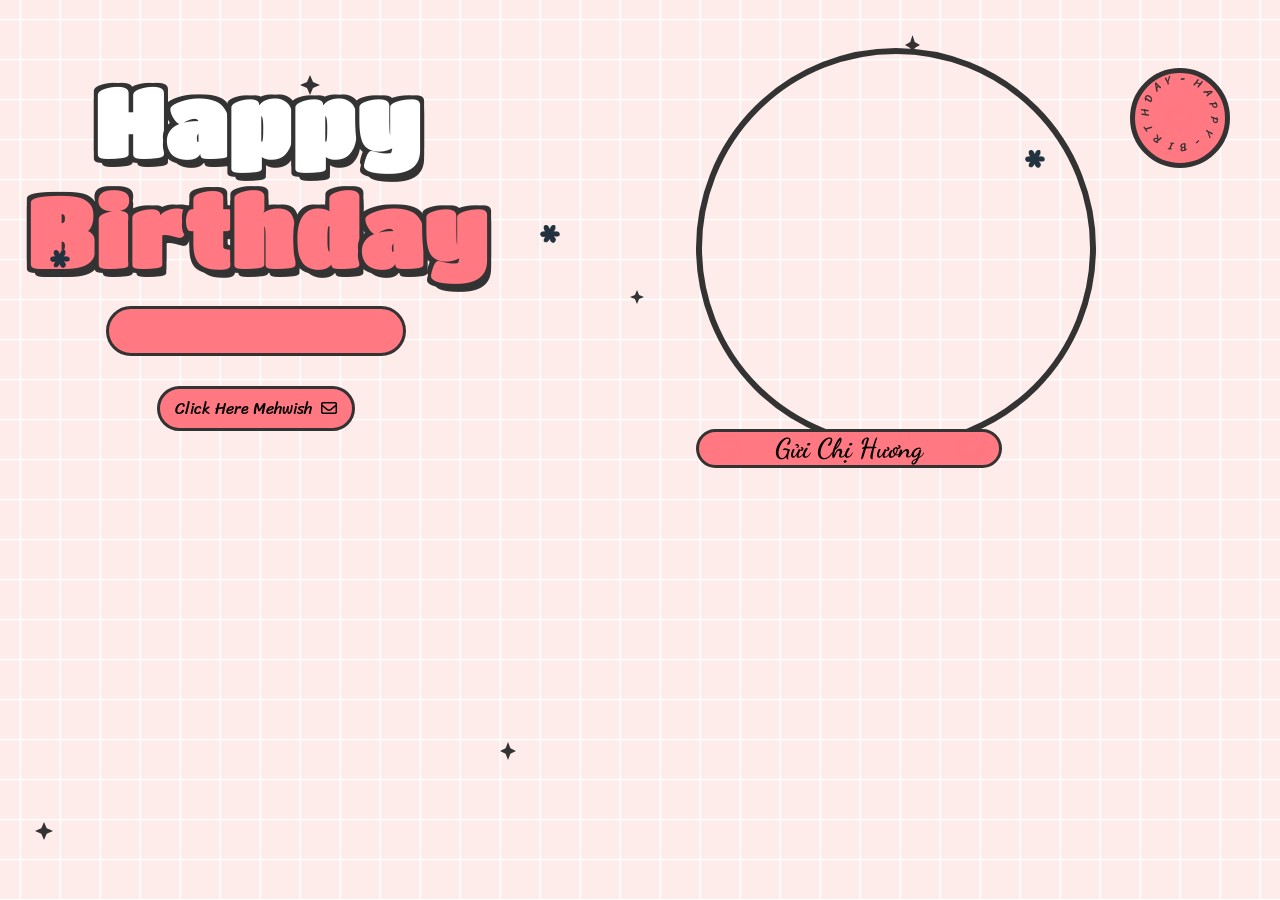
==== frame code/index.html @ dc54c017 "adding code from online" ====
<!DOCTYPE html>
<html lang="en">

<head>
    <meta charset="UTF-8">
    <meta name="viewport" content="width=device-width, initial-scale=1.0">
    <meta name="title" content="Happy Birthday Website 2.0 | Aoudumber Bade">
    <meta name="github" content="https://github.com/Aoudumber-Bade">
    <title>Mehwish Birthday</title>
    <link rel="stylesheet" href="style.css">
    <link rel="stylesheet" href="https://cdnjs.cloudflare.com/ajax/libs/font-awesome/6.5.1/css/all.min.css"
        integrity="sha512-DTOQO9RWCH3ppGqcWaEA1BIZOC6xxalwEsw9c2QQeAIftl+Vegovlnee1c9QX4TctnWMn13TZye+giMm8e2LwA=="
        crossorigin="anonymous" referrerpolicy="no-referrer" />
    <link
        href="https://fonts.googleapis.com/css2?family=Dancing+Script:wght@500;700&family=Poppins:wght@400;600&display=swap"
        rel="stylesheet">
    <script src="https://code.jquery.com/jquery-3.7.1.min.js"
        integrity="sha256-/JqT3SQfawRcv/BIHPThkBvs0OEvtFFmqPF/lYI/Cxo=" crossorigin="anonymous"></script>
</head>

<body>
    <div id="wrapper">
        <div class="flag__birthday">
            <img src="./images/1.png" alt="" width="350" class="flag__left">
            <img src="./images/1.png" alt="" width="350" class="flag__right">
        </div>
        <div class="content">
            <div class="left">
                <div class="title">
                    <h1 class="happy">
                        <span style="--t: 4s;">H</span>
                        <span style="--t: 4.2s;">a</span>
                        <span style="--t: 4.4s;">p</span>
                        <span style="--t: 4.6s;">p</span>
                        <span style="--t: 4.8s;">y</span>
                    </h1>
                    <h1 class="birthday">
                        <span style="--t: 5s;">B</span>
                        <span style="--t: 5.2s;">i</span>
                        <span style="--t: 5.4s;">r</span>
                        <span style="--t: 5.6s;">t</span>
                        <span style="--t: 5.8s;">h</span>
                        <span style="--t: 6s;">d</span>
                        <span style="--t: 6.2s;">a</span>
                        <span style="--t: 6.4s;">y</span>
                    </h1>
                    <div class="hat">
                        <img src="./images/hat.png" alt="" width="130">
                    </div>
                </div>
                <div class="date__of__birth">
                    <span></span>
                </div>
                <div class="btn">
                    <button id="btn__letter">
                        <div class="mail">
                            Click Here Mehwish
                            <i class="fa-regular fa-envelope"></i>
                        </div>
                    </button>

                </div>
            </div>
            <div class="right">
                <div class="box__account">
                    <div class="image">
                        <img src="./images/unnamed.png" alt="">
                    </div>
                    <div class="name">
                        <i class="fa-solid fa-heart"></i>
                        <span>Gửi Chị Hương</span>
                        <i class="fa-solid fa-heart"></i>
                    </div>
                    <div class="balloon_one">
                        <img width="100px" src="./images/balloon1.png" alt="">
                    </div>
                    <div class="balloon_two">
                        <img width="100px" src="./images/balloon2.png" alt="">
                    </div>
                </div>
                <div class="cricle">
                    <div class="text__cricle">
                        <span style="--i: 1;">h</span>
                        <span style="--i: 2;">a</span>
                        <span style="--i: 3;">p</span>
                        <span style="--i: 4;">p</span>
                        <span style="--i: 5;">y</span>
                        <span style="--i: 6;">-</span>
                        <span style="--i: 7;">b</span>
                        <span style="--i: 8;">i</span>
                        <span style="--i: 9;">r</span>
                        <span style="--i: 10;">t</span>
                        <span style="--i: 11;">h</span>
                        <span style="--i: 12;">d</span>
                        <span style="--i: 13;">a</span>
                        <span style="--i: 14;">y</span>
                        <span style="--i: 15;">-</span>
                    </div>
                    <i class="fa-solid fa-heart"></i>
                </div>
            </div>
        </div>
        <div class="decorate_star star1" style="--t: 15s;"></div>
        <div class="decorate_star star2" style="--t: 15.2s;"></div>
        <div class="decorate_star star3" style="--t: 15.4s;"></div>
        <div class="decorate_star star4" style="--t: 15.6s;"></div>
        <div class="decorate_star star5" style="--t: 15.8s;"></div>
        <div class="decorate_flower--one" style="--t: 15s;">
            <img width="20" src="./images/decorate_flower.png" alt="">
        </div>
        <div class="decorate_flower--two" style="--t: 15.3s;">
            <img width="20" src="./images/decorate_flower.png" alt="">
        </div>
        <div class="decorate_flower--three" style="--t: 15.6s;">
            <img width="20" src="./images/decorate_flower.png" alt="">
        </div>
        <div class="decorate_bottom">
            <img src="./images/decorate.png" alt="" width="100">
        </div>
        <div class="smiley__icon">
            <img src="./images/smiley_icon.png" alt="" width="100">
        </div>


        <div class="boxMail">
            <i class="fa-solid fa-xmark"></i>
            <div class="boxMail-container">
                <div class="card1">
                    <div class="userImg">
                        <img src="images/unnamed.png" alt="">
                    </div>
                    <h4 class="username">To: Mehwish 💖<span class="underline"></span></h4>

                    <h3>Happy Birthday</h3>
                    <div class="imageCute">
                        <img src="cute1.png" alt="">
                    </div>
                </div>
                <div class="card2">
                    <div class="card2-content">
                        <h3>To You!</h3>
                        <h2>Happy birthday 🥳🎂🥳 chanda the day you come into my life I was not really much attached to
                            you but day by day you became close to my heart . And now you are truly my younger sister. I
                            wish I could remove some of the pain from your life which you are bearing alone. But you're
                            always welcome 🤗 you can talk anytime you want to talk specially those which you can't say
                            to others. And this year your all dreams come true . I wish that your
                            brother could wish you but if couldn't wish on him behalf I am wishing you happy birthday
                            🎈🎂🎈 sana . Don't be Sad ok be happy 😌
                        </h2>

                        <div class="imageCute2">
                            <img src="cute2.png" alt="">
                        </div>
                    </div>
                </div>
            </div>
        </div>
    </div>

</body>
<script>
    let datetxt = "27 May";
    let datatxtletter = "My love. You are a very special girl. I always silently thank you for coming into my life. Today, I wish you all the best, lots of health, and lots of joy. I always hope we will celebrate many more birthdays like this together. Happy birthday to you.💕";
    let titleLetter = "To you";
    let charArrDate = datetxt.split('');
    let charArrDateLetter = datatxtletter.split('');
    let charArrTitle = titleLetter.split('');
    let currentIndex = 0;
    let currentIndexLetter = 0;
    let currentIndexTitle = 0;
    let date__of__birth = document.querySelector(".date__of__birth span");
    let text__letter = document.querySelector(".text__letter p");
    setTimeout(function () {
        timeDatetxt = setInterval(function () {
            if (currentIndex < charArrDate.length) {
                date__of__birth.textContent += charArrDate[currentIndex];
                currentIndex++;
            }
            else {
                let i = document.createElement("i");
                i.className = "fa-solid fa-star"
                document.querySelector(".date__of__birth").prepend(i)
                document.querySelector(".date__of__birth").appendChild(i.cloneNode(true))
                clearInterval(timeDatetxt)
            }
        }, 100)
    }, 12000)

    var intervalContent;
    var intervalTitle;
    $("#btn__letter").on("click", function () {
        $(".box__letter").slideDown()
        setTimeout(function () {
            $(".letter__border").slideDown();
        }, 1000)
        setTimeout(function () {
            intervalTitle = setInterval(function () {
                if (currentIndexTitle < charArrTitle.length) {
                    document.querySelector(".title__letter").textContent += charArrTitle[currentIndexTitle];
                    let i = document.createElement("i");
                    i.className = "fa-solid fa-heart"
                    document.querySelector(".title__letter").appendChild(i)
                    currentIndexTitle++;
                }
                else {
                    clearInterval(intervalTitle)
                }
            }, 100)
        }, 2000)
        setTimeout(function () {
            document.querySelector("#heart__letter").classList.add("animationOp");
            document.querySelector(".love__img").classList.add("animationOp");
            document.querySelector("#mewmew").classList.add("animationOp");
        }, 2800)
        setTimeout(function () {
            document.querySelectorAll(".heart").forEach((item) => {
                item.classList.add("animation")
            })
        }, 3500)
        setTimeout(function () {
            intervalContent = setInterval(function () {
                if (currentIndexLetter < charArrDateLetter.length) {
                    text__letter.textContent += charArrDateLetter[currentIndexLetter];
                    currentIndexLetter++;
                }
                else {
                    clearInterval(intervalContent)
                }
            }, 50)
        }, 6000)
    })
    $(".close").on("click", function () {
        clearInterval(intervalContent)
        document.querySelector(".title__letter").textContent = "";
        text__letter.textContent = "";
        currentIndexLetter = 0
        currentIndexTitle = 0
        document.querySelector("#heart__letter").classList.remove("animationOp");
        document.querySelector(".love__img").classList.remove("animationOp");
        document.querySelector("#mewmew").classList.remove("animationOp");
        document.querySelectorAll(".heart").forEach((item) => {
            item.classList.remove("animation")
        })
        $(".box__letter").slideUp();
        $(".letter__border").slideUp();
    })



    let mailBox = document.querySelector('.mail')
    let boxmail = document.querySelector('.boxMail')
    var close = document.querySelector('.fa-xmark')
    mailBox.onclick = function () {
        mailBox.classList.toggle('active')
        boxmail.classList.add('active')
    }

    close.addEventListener('click', function () {
        boxmail.classList.remove('active')
    })
</script>

</html>
---- frame code/style.css ----
@import url('https://fonts.googleapis.com/css2?family=Coiny&family=Titan+One&display=swap');
@import url('https://fonts.googleapis.com/css2?family=Nerko+One&family=Sriracha&display=swap');
@import url('https://fonts.googleapis.com/css2?family=Dancing+Script:wght@700&display=swap');
*{
    padding: 0;
    margin: 0;
    box-sizing: border-box;
}
:root{
    --color-pink: #feecea;
    --color-white: #fff;
    --color-black: #333;
    --color-text-pink: #FF7882;
    --color-heart: #FF7882;
    --color-bg-letter: #fff8e4;
    --color-border: #DACCBF;
}
html{
    height: 100%;
}
body {
    position: relative;
    font-size: 16px;
    margin: 0;
    padding: 0;
    height: 100%;
    background-image:linear-gradient(var(--color-pink), var(--color-pink));
}
#wrapper{
    position: relative;
    background-color: transparent;
    background-image: linear-gradient(0deg, transparent 24%, rgba(255, 255, 255, 1) 25%, rgba(255, 255, 255, 1) 26%, transparent 27%, transparent 74%, rgba(255, 255, 255, 1) 75%, rgba(255, 255, 255, 1) 76%, transparent 77%, transparent), linear-gradient(90deg, transparent 24%, rgba(255, 255, 255, 1) 25%, rgba(255, 255, 255,1) 26%, transparent 27%, transparent 74%, rgba(255, 255, 255, 1) 75%, rgba(255, 255, 255, 1) 76%, transparent 77%, transparent);
    height:100%;
    background-size:80px 80px;
    overflow: hidden;
    z-index: 1;
}
.flag__birthday{
    display: flex;
    justify-content: space-between;
    transform: translateY(-200px);
    animation: translateYFlag 1.5s 2s forwards;
}
@keyframes translateYFlag{
    to{
        transform: translateY(-10px);
    }
}
.flag__birthday .flag__left{
    transform: rotate(-10deg) translate(-20px,30px);
}
.flag__birthday .flag__right{
    transform: rotate(10deg) translate(20px,30px) scaleX(-1);
}
.content{
    width: 100%;
    position: relative;
    display: flex;
    padding-top: 3rem;
}
.content .left, .content .right{
    position: relative;
    display: flex;
    flex-direction: column;
    justify-content: center;
    align-items: center;
}
.content .left{
    width: 40%;
}
.content .right{
    width: 60%;
}
.left .btn{
    transform: scale(0);
    animation: scaleCricle 2s 16s forwards ease-in-out;
}
#btn__letter{
    position: relative;
    margin-top: 30px;
    background-color: var(--color-text-pink);
    outline: none;
    padding: 5px 15px;
    font-size: 1rem;
    border-radius: 50px;
    border: 3px solid var(--color-black);
    font-family: "Sriracha", cursive;
    display: flex;
    align-items: center;
    justify-content: center;
    cursor: pointer;
    z-index: 2;
    transform: scale(1);
    transition: all .5s ease-in-out;
}
#btn__letter:active{
    transform: scale(0.7);
}
#btn__letter i{
    margin-left: 5px;
}
#btn__letter:hover{
    border-color: var(--color-heart);
    background-color: var(--color-heart);
    color: #fff;
    box-shadow: rgba(0, 0, 0, 0.24) 0px 3px 8px;
}

#btn__letter:hover i{
    animation: rotateHeart 1s infinite linear;
}
@keyframes rotateHeart{
    0%,50%, 100%{
        transform: rotate(0deg);
    }
    25%{
        transform: rotate(12deg);
    }
    75%{
        transform: rotate(-12deg);
    }
}
.title{
    position: relative;
    width: 100%;
    display: flex;
    justify-content: center;
    font-family: "Titan One", sans-serif;
    font-size: 3rem;
    flex-direction: column;
    perspective: 1000px;
}
.title .happy, .title .birthday{
    position: relative;
    text-shadow: 4px 4px var(--color-black), 
                -4px 4px var(--color-black), 
                4px -4px var(--color-black), 
                -4px -4px var(--color-black), 
                4px 8px 0 var(--color-black);
    font-weight: bold;
    display: flex;
    justify-content: center;
}
.title .happy{
    color: var(--color-white);
}
.title .happy span, .title .birthday span{
    transform: translateY(50px);
    opacity: 0;
    visibility: hidden;
    animation: txtTranslateY .5s var(--t) forwards;
}
@keyframes txtTranslateY{
    100%{
        transform: translateY(0);
        opacity: 1;
        visibility: visible;
    }
}
.title .birthday{
    color: var(--color-text-pink);
}

.title .hat{
    position: absolute;
    right: 45px;
    top: -350px;
    transform: rotate(-40deg);
    z-index: -1;
    animation: topHat 4s 7s forwards ease;
}
@keyframes topHat{
    20%, 30%{
        top: -30px;
        transform-origin: left;
        transform: rotate(-40deg);
    }
    35%, 100%{
        top: -30px;
        transform: rotate(0deg);
    }
}
.date__of__birth, .name{
    display: flex;
    justify-content:space-around;
    align-items: center;
    background-color: var(--color-text-pink);
    border-radius: 50px;
    margin-top: 20px;
    font-family: "Sriracha", cursive;
    
}
.date__of__birth{
    border: 3px solid var(--color-black);
    position: relative;
    transform: translateY(-100px);
    z-index: -1;
    opacity: 0;
    visibility: hidden;
    width: 0px;
    animation: dateOfBirth 5s 9s forwards;
}
@keyframes dateOfBirth{
    20%,40%{
        width: 0px;
        height: 0;
        transform: translateY(0px);
        opacity: 1;
        visibility: visible;
    }
    45%{
        transform: translateY(0px);
        opacity: 1;
        visibility: visible;
        width: 300px;
        height: 0px;
    }
    50%,100%{
        transform: translateY(0px);
        opacity: 1;
        visibility: visible;
        width: 300px;
        height: 50px;
    }
}
.name{
    position: absolute;
    padding: 0px 20px;
    bottom: -20px;
    border: 3px solid var(--color-black);
    font-family: 'Dancing Script', cursive;
}
.date__of__birth span, .name span{
    font-weight: bold;
    margin: 0px 40px;
}
.date__of__birth span{
    font-size: 1.2rem;
}
.name span{
    font-size: 1.7rem;
}
.right .box__account{
    position: relative;
    transform: translateY(700px);
    animation: topBoxImage 8s 7s forwards ease-in;
}
@keyframes topBoxImage{
    to{
        transform: translateY(0);
    }
}
.content .right .image{
    position: relative;
    width: 400px;
    height: 400px;
    border-radius: 50%;
    overflow: hidden;
    display: flex;
    align-items: center;
    border: 6px solid var(--color-black);
}
.content .right .image img{
    width: 100%;
    object-fit: cover;

}
.cricle{
    position: absolute;
    top: 20px;
    right: 50px;
    display: flex;
    justify-content: center;
    align-items: center;
    transform: scale(0);
    animation: scaleCricle 3s 15s forwards ease-in-out;
}
@keyframes scaleCricle {
    0%{
        transform: scale(0);
    }
    10%{
        transform: scale(1.3);
    }
    20%{
        transform: scale(0.7);
    }
    30%,100%{
        transform: scale(1);
    }

}
.text__cricle{
    width: 100px;
    height: 100px;
    background-color: var(--color-text-pink);
    border-radius: 50%;
    border: 5px solid var(--color-black);
    display: flex;
    justify-content: center;
    align-items: center;
    animation: rotateCricle 5s linear infinite;
}
@keyframes rotateCricle{
    to{
        transform: rotate(360deg);
    }
}
.text__cricle span{
    top: 0%;
    left: 50%;
    position: absolute;
    color: var(--color-black);
    transform: rotate(calc(var(--i) * 24deg));
    transform-origin: 0 45px;
    font-family: "Sriracha", cursive;
    text-transform: uppercase;
    font-size: 0.7rem;
}
.fa-heart{
    color: var(--color-heart);
    filter: drop-shadow(0 0 3px var(--color-heart));
    animation: scaleHeart 1s infinite linear;
}
.cricle .fa-heart{
    position: absolute;
    transform: scale(0.85);
}
@keyframes scaleHeart{
    50%{
        transform: scale(1.2);
    }
}
.right .balloon_one{
    position: absolute;
    top: -70px;
    left: -70px;
    animation: balloon1 2s infinite linear;
}
@keyframes balloon1{
    0%, 50%,100%{
        transform-origin: bottom right;
        transform: rotate(0deg);
    }
    25%{
        transform-origin: bottom right;
        transform: rotate(3deg);
    }
    75%{
        transform-origin: bottom right;
        transform: rotate(-3deg);
    }
}
.right .balloon_two{
    position: absolute;
    top: 170px;
    right: -65px;
    z-index: -1;
    transform: rotate(10deg);
    animation: balloon2 2s infinite linear;
}
@keyframes balloon2 {
    0%,50%,100%{
        transform-origin: bottom left;
        transform: rotate(10deg);
    }
    25%{
        transform-origin: bottom left;
        transform: rotate(7deg);
    }
    75%{
        transform-origin: bottom left;
        transform: rotate(13deg);
    }
}

.decorate_star{
    position: absolute;
    transform: scale(0);
    background-color: var(--color-black);
    clip-path: polygon(0 50%, 35% 35%, 50% 0, 65% 35%, 100% 50%, 65% 65%, 50% 100%, 35% 65%);
    animation: scaleCricle 3s var(--t) forwards, 
            scaleStar 2s 16s infinite ease-in-out;
}
.decorate_star.star1{
    width: 20px;
    height: 20px;
    top: 75px;
    left: 300px;
}
.decorate_star.star2{
    width: 15px;
    height: 20px;
    top: 35px;
    right: 360px;
}
.decorate_star.star3{
    width: 14px;
    height: 14px;
    top: 290px;
    left: 630px;
}
.decorate_star.star4{
    width: 18px;
    height: 18px;
    bottom: 60px;
    left: 35px;
}
.decorate_star.star5{
    width: 16px;
    height: 18px;
    bottom: 140px;
    left: 500px;
}
@keyframes scaleStar {
    25%{
        transform: scale(0.8);
    }
    50%{
        transform: scale(1.1);
    }
}
.decorate_bottom{
    position: absolute;
    right: 0;
    bottom: -10px;
}
.decorate_flower--one{
    position: absolute;
    top: 250px;
    left: 50px;
    transform: scale(0);
    animation: scaleCricle 3s var(--t) forwards ease-in-out;
}
.decorate_flower--two{
    position: absolute;
    top: 225px;
    left: 540px;
    transform: scale(0);
    animation: scaleCricle 3s var(--t) forwards ease-in-out;
}
.decorate_flower--three{
    position: absolute;
    top: 150px;
    right: 235px;
    transform: scale(0);
    animation: scaleCricle 3s var(--t) forwards ease-in-out;
}
.smiley__icon{
    position: absolute;
    bottom: 180px;
    left: 600px;
    transform: scale(0);
    animation: scaleCricle 3s 15s forwards ease-in-out;
}


.box__letter{
    position: fixed;
    top: 0;
    left: 0;
    background-color: rgba(0,0,0,.5);
    width: 100%;
    height: 100%;
    z-index: 10;
    display: none;
}
.box__letter .letter__border{
    position: absolute;
    width: 55vw;
    height: 450px;
    background-color: var(--color-white);
    border-radius: 27px;
    padding: 17px;
    box-shadow: rgba(0, 0, 0, 0.24) 0px 3px 8px;
    top: 50%;
    left: 50%;
    transform: translate(-50%,-50%);
    display: none;
}
.letter__border .close{
    position: absolute;
    right: -10px;
    top: -10px;
    width: 30px;
    height: 30px;
    background-color: var(--color-white);
    border-radius: 50%;
    display: flex;
    justify-content: center;
    align-items: center;
    box-shadow: rgba(99, 99, 99, 0.2) 0px 2px 8px 0px;
    cursor: pointer;
}
.letter__border .letter{
    width: 100%;
    height: 100%;
    background-color: var(--color-bg-letter);
    border-radius: 10px;
    padding-top: 15px;
}
.letter__border .letter .title__letter{
    text-align: center;
    font-family: 'Dancing Script', cursive;
    font-weight: bold;
    font-size: 2.4rem;
}
.title__letter .fa-solid{
    margin-left: 5px;
    font-size: 1.3rem;
}
.letter__border .letter .content__letter{
    position: relative;
    width: 100%;
    height: 100%;
    display: flex;
    padding-top: 1.5rem;
    padding-bottom: 70px;
}
.letter__border .letter .content__letter .left{
    position: relative;
    width: 50%;
    height: 100%;
    padding: 1.7rem;
    border-right: 3px solid var(--color-border);
}
.content__letter .left #heart__letter{
    opacity: 0;
    width: 100%;
}
#heart__letter.animationOp{
    animation: opacityHeart 1s 1s forwards;
}
@keyframes opacityHeart{
    to{
        opacity: 1;
    }
}
.content__letter .left .heart{
    position: absolute;
    opacity: 0;
}
.content__letter .left .heart.animation{
    animation: scaleHeartLetter 1s var(--t) infinite ease-in-out;
}
@keyframes scaleHeartLetter{
    0%{
        opacity: 1;
        transform: scale(0);
    }
    10%{
        opacity: 1;
        transform: scale(1.3);
    }
    20%{
        opacity: 1;
        transform: scale(0.7);
    }
    30%,100%{
        opacity: 1;
        transform: scale(1);
    }
    
}
.content__letter .left .heart_1{
    top: 90px;
    left: 30px;
}
.content__letter .left .heart_2{
    top: 20px;
    right: 70px;
}
.content__letter .left .heart_3{
    bottom: 50px;
    left: 145px;
}
.content__letter .left .heart_4{
    top: 140px;
    right: 35px;
}
.content__letter .right{
    position: relative;
    width: 50%;
}
.content__letter .right .love__img{
    opacity: 0;
    position: absolute;
    right: 20px;
    top: -100px;
}
.love__img.animationOp{
    animation: opacityHeart 1s 1s forwards;
}
.content__letter .right .text__letter{
    margin-top: 60px;
    padding: 20px 15px 10px 15px;
    font-family: 'Dancing Script', cursive;
    font-size: 1.3rem;
}
.content__letter .right #mewmew{
    position: absolute;
    bottom: 0;
    right: 0;
    opacity: 0;
}
#mewmew.animationOp{
    animation: opacityHeart 1s 1s forwards;
}


#copy {
    position: fixed;
    bottom: 12px;
    left: 50%;
    transform: translateX(-50%);
    font-size: 1rem;
}

#copy a {
    text-decoration: none;
    color: #191919d7;
}

#copy p {
    color: #4275ff;
    text-align: center;
    font-weight: 700;
    cursor: pointer;
}



@media screen and (max-width: 658px)   {

    .flag__birthday .flag__left {
        transform: rotate(-10deg) translate(-119px,3px);
    }

    .flag__birthday .flag__right {
        transform: rotate(10deg) translate(-106px,39px) scaleX(-1);
    }

    .content {
        width: 100%;
        position: relative;
        display: flex;
        flex-direction: column;
        justify-content: center;
        gap: 25px;
        align-items: center;
        padding-top: 2rem;
    }

    .title {
        position: relative;
        width: 100%;
        display: flex;
        justify-content: center;
        font-family: "Titan One", sans-serif;
        font-size: 1.5rem;
        letter-spacing: 8px;
        flex-direction: column;
        perspective: 1000px;
    }

    #btn__letter {
        position: relative;
        margin-top: 17px;
        width: 209px;
        background-color: var(--color-text-pink);
        outline: none;
        padding: 6px 4px;
        font-size: 1rem;
        border-radius: 50px;
        border: 3px solid var(--color-black);
        font-family: "Sriracha", cursive;
        display: flex;
        align-items: center;
        justify-content: center;
        cursor: pointer;
        z-index: 2;
        /* transform: scale(1); */
        transition: all .5s ease-in-out;
    }

    .cricle {
        position: absolute;
        top: 10px;
        right: -54px;
        display: flex;
        justify-content: center;
        align-items: center;
        transform: scale(0);
        animation: scaleCricle 3s 15s forwards ease-in-out;
    }

    .title .hat {
        position: absolute;
        right: -98px;
        top: -51px !important;
        transform: rotate(-40deg);
        z-index: -1;
        animation: topHat 4s 7s forwards ease;
    }

    .box__letter .letter__border {
        position: absolute;
        width: 90vw;
        height: 315px;
        background-color: var(--color-white);
        border-radius: 27px;
        padding: 17px;
        box-shadow: rgba(0, 0, 0, 0.24) 0px 3px 8px;
        top: 50%;
        left: 50%;
        transform: translate(-50%,-50%);
        display: none;
    }

    .letter__border .letter {
        width: 100%;
        height: 100%;
        background-color: var(--color-bg-letter);
        border-radius: 10px;
        padding-top: 15px;
    }

    .letter__border .letter .title__letter {
        text-align: center;
        font-family: 'Dancing Script', cursive;
        font-weight: bold;
        font-size: 1.4rem;
    }

    .letter__border .letter .content__letter {
        position: relative;
        width: 100%;
        height: 100%;
        display: flex;
        padding-top: .7rem;
        padding-bottom: 70px;
    }

    .content__letter .right .text__letter {
        margin-top: -14px;
        padding: 20px 15px 10px 15px;
        font-family: 'Dancing Script', cursive;
        font-size: .8rem;
    }

    .content__letter .right .love__img {
        opacity: 0;
        position: absolute;
        right: 126px;
        top: 167px;
    }

    .love__img img {
 
            width: 84px;

    }

    .content .right .image {
        position: relative;
        width: 200px;
        height: 200px;
        border-radius: 50%;
        overflow: hidden;
        display: flex;
        align-items: center;
        border: 6px solid var(--color-black);
    }

    .name {
        position: absolute;
        padding: 0px 3px;
        bottom: -6px;
        border: 3px solid var(--color-black);
    }

    .name span {
        font-size: 1rem;
    }

    .right .balloon_one {
        position: absolute;
        top: 10px;
        left: -77px;
        animation: balloon1 2s infinite linear;
    }

    .right .balloon_one img{
        width: 76px !important;
    }


}







.boxMail{
    position: fixed;
    background: rgb(0, 0, 0, 0.8);
    width: 100%;
    height: 100%;
    opacity: 0;
    top: 0;
    display: flex;
    justify-content: center;
    align-items: center;
    transform: scale(0.3);
    visibility: hidden;
    transition: all 0.5s;
    z-index: 100000000;
}
.boxMail.active{
    opacity: 1;
    visibility: visible;
    transform: scale(1);
}
.boxMail .boxMail-container{
    position: absolute;
    width: 750px;
    height: 500px;
    display: flex;
    margin: 0;
    transform: scale(0.9);
    -webkit-perspective: 2000px;
    perspective: 2000px;
    transition: all 0.5s;
}
.boxMail .boxMail-container:hover{
    transform: rotate(-5deg);
    filter: drop-shadow(0 0 10px #FF7882);
}
.boxMail .boxMail-container:hover .card1{
    transform: translate(-187px, -250px) rotateY(-140deg);
}
.boxMail .boxMail-container .card1,
.boxMail .boxMail-container .card2{
    position: absolute;
    width: 100%;
    height: 100%;
    top: 50%;
    left: 50%;
    transform: translate(-50%, -50%);
    border: 1px solid black;
}
.boxMail .boxMail-container .card1 {
    position: absolute;
    width: 50%;
    height: 100%;
    background: linear-gradient(to right, #FF7882, #FF7882 63%);
    color: white;
    display: flex;
    justify-content: center;
    align-items: center;
    flex-direction: column;
}
.boxMail-container .card1{
    z-index: 1;
    -webkit-transform-style: preserve-3d;
    transform-style: preserve-3d;
    transform-origin: left;
    transition: all 1s ease-in-out;
}
.boxMail .boxMail-container .card1 .userImg{
    position: relative;
    width: 80px;
    height: 80px;
    background-color: white;
    border-radius: 50%;
    overflow: hidden;
    border: 2px solid white;
    cursor: pointer;
    margin-bottom: 20px;
}
.boxMail .boxMail-container .card1 .userImg img{
    position: absolute;
    object-fit: cover;
    width: calc(100%);
    height: calc(100%);
}
.boxMail .boxMail-container .card1 h3{
    font-family: 'Dancing Script', cursive;
    font-size: 40px;
    text-transform: uppercase;
    width: 80%;
    text-align: center;
    line-height: 1.5;
    letter-spacing: 5px;
    transform: rotate(-5deg);
    text-shadow: 0 0 5px white,
                0 0 10px white;
}
.boxMail .boxMail-container .card2{
    position: relative;
    width: 50%;
    height: 100%;
    background: linear-gradient(to right, #e0e0e0, #ffffff 30%);
    -webkit-transform-style: preserve-3d;
    transform-style: preserve-3d;
    transform-origin: left;
    transition: all 1s;
}
.boxMail .boxMail-container .card2 .card2-content {
    width: 100%;
    height: 100%;
    position: relative;
    background-color: #FF7882;
    transition: all 1s;
    overflow: hidden;
    font-family: "Inter", serif;
    color: #fff;
}
.boxMail .boxMail-container:hover .card2-content{
    transform: translate(20px, 20px);
    box-shadow: -1px -1px 5px rgb(0, 0, 0, 0.4);
}
.boxMail .boxMail-container .card2 h3{
    font-family: 'Dancing Script', cursive;
    padding: 20px 0px 10px 60px;
    opacity: 0;
    visibility: hidden;
    font-size: 25px;
    text-shadow: 0 0 8px #FF7882;
}
.boxMail .boxMail-container .card2:hover h3{
    animation: texth3 3s forwards;
    animation-delay: 2s;
    transition: 1s;
}
@keyframes texth3{
    0%{
        opacity: 1;
        visibility: visible;
        padding: 20px 0px 10px 60px;
    }
    100%{
        opacity: 1;
        visibility: visible;
        padding: 20px 0px 10px 152px; 
    }
}
.boxMail .boxMail-container .card2 h2{
    font-family: 'Dancing Script', cursive;
    padding: 0px 20px;
    text-indent: 20px;
    font-size: 22px;
    opacity: 0;
}
.boxMail .boxMail-container .card2:hover h2{
    animation: texth2 2s forwards;
    animation-delay: 4s;
    transition: 1s;
}
@keyframes texth2{
    0%{
        opacity: 0;
    }
    100%{
        opacity: 1;
    }
}
.boxMail .boxMail-container .card2 .card2-content .imageCute2{
    position: absolute;
    top: 5px;
    left: 20px;
    opacity: 0;
    transition: 1s;
}
.boxMail .boxMail-container .card2 .card2-content:hover .imageCute2{
    animation: cute3 1s linear infinite,
                cute4 3s 2s forwards;
    animation-delay: 2s;
    transition: 1s;
}
@keyframes cute3{
    0%{
        opacity: 1;
        transform: rotate(0deg);
    }
    25%{
        opacity: 1;
        transform: rotate(5deg);
    }
    50%{
        opacity: 1;
        transform: rotate(0deg);
    }
    75%{
        opacity: 1;
        transform: rotate(-5deg);
    }
    100%{
        opacity: 1;
        transform: rotate(0deg);
    }
}
@keyframes cute4{
    0%{
        left: 20px;
    }
    100%{
        left: 100px;
    }
}
.boxMail .boxMail-container .card2 .card2-content .imageCute2 img{
    width: 40px;
}
.boxMail .fa-xmark{
    position: fixed;
    top: 0;
    right: 0;
    font-size: 30px;
    padding: 10px 25px;
    cursor: pointer;
    color: white;
    z-index: 10000000000000000;
}
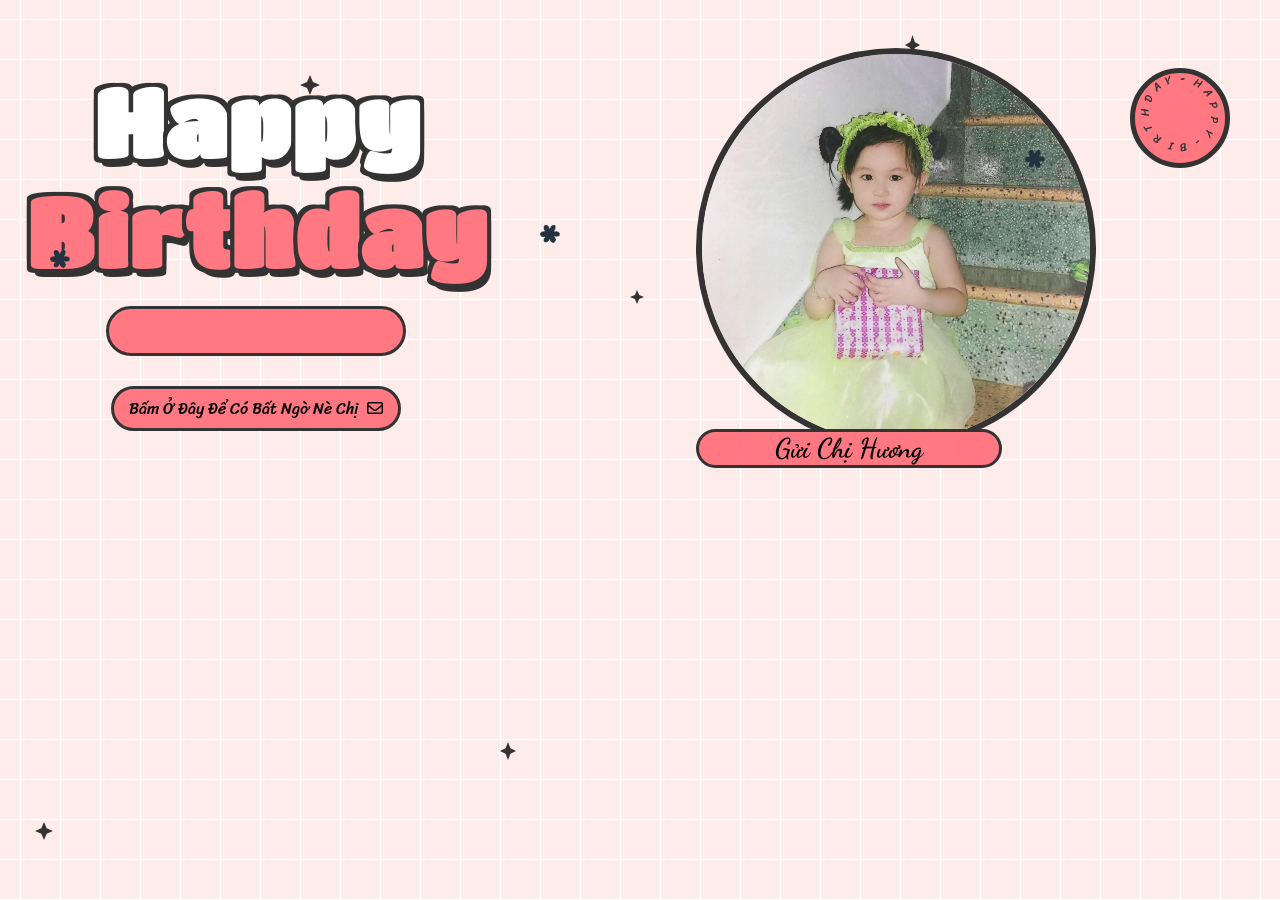
==== commit 42317127: "replacing picture" ====
--- a/frame code/index.html
+++ b/frame code/index.html
@@ -6,7 +6,7 @@
     <meta name="viewport" content="width=device-width, initial-scale=1.0">
     <meta name="title" content="Happy Birthday Website 2.0 | Aoudumber Bade">
     <meta name="github" content="https://github.com/Aoudumber-Bade">
-    <title>Mehwish Birthday</title>
+    <title>Huong Le's Birthday</title>
     <link rel="stylesheet" href="style.css">
     <link rel="stylesheet" href="https://cdnjs.cloudflare.com/ajax/libs/font-awesome/6.5.1/css/all.min.css"
         integrity="sha512-DTOQO9RWCH3ppGqcWaEA1BIZOC6xxalwEsw9c2QQeAIftl+Vegovlnee1c9QX4TctnWMn13TZye+giMm8e2LwA=="
@@ -54,7 +54,7 @@
                 <div class="btn">
                     <button id="btn__letter">
                         <div class="mail">
-                            Click Here Mehwish
+                            Bấm Ở Đây Để Có Bất Ngờ Nè Chị
                             <i class="fa-regular fa-envelope"></i>
                         </div>
                     </button>
@@ -129,9 +129,9 @@
                     <div class="userImg">
                         <img src="images/unnamed.png" alt="">
                     </div>
-                    <h4 class="username">To: Mehwish 💖<span class="underline"></span></h4>
-
-                    <h3>Happy Birthday</h3>
+                    <h4 class="username"> <span class="underline"></span></h4>
+
+                    <h3>Sinh nhật vui vẻ chị nhá </h3>
                     <div class="imageCute">
                         <img src="cute1.png" alt="">
                     </div>
@@ -159,7 +159,7 @@
 
 </body>
 <script>
-    let datetxt = "27 May";
+    let datetxt = "Ngày 6 Tháng 8";
     let datatxtletter = "My love. You are a very special girl. I always silently thank you for coming into my life. Today, I wish you all the best, lots of health, and lots of joy. I always hope we will celebrate many more birthdays like this together. Happy birthday to you.💕";
     let titleLetter = "To you";
     let charArrDate = datetxt.split('');
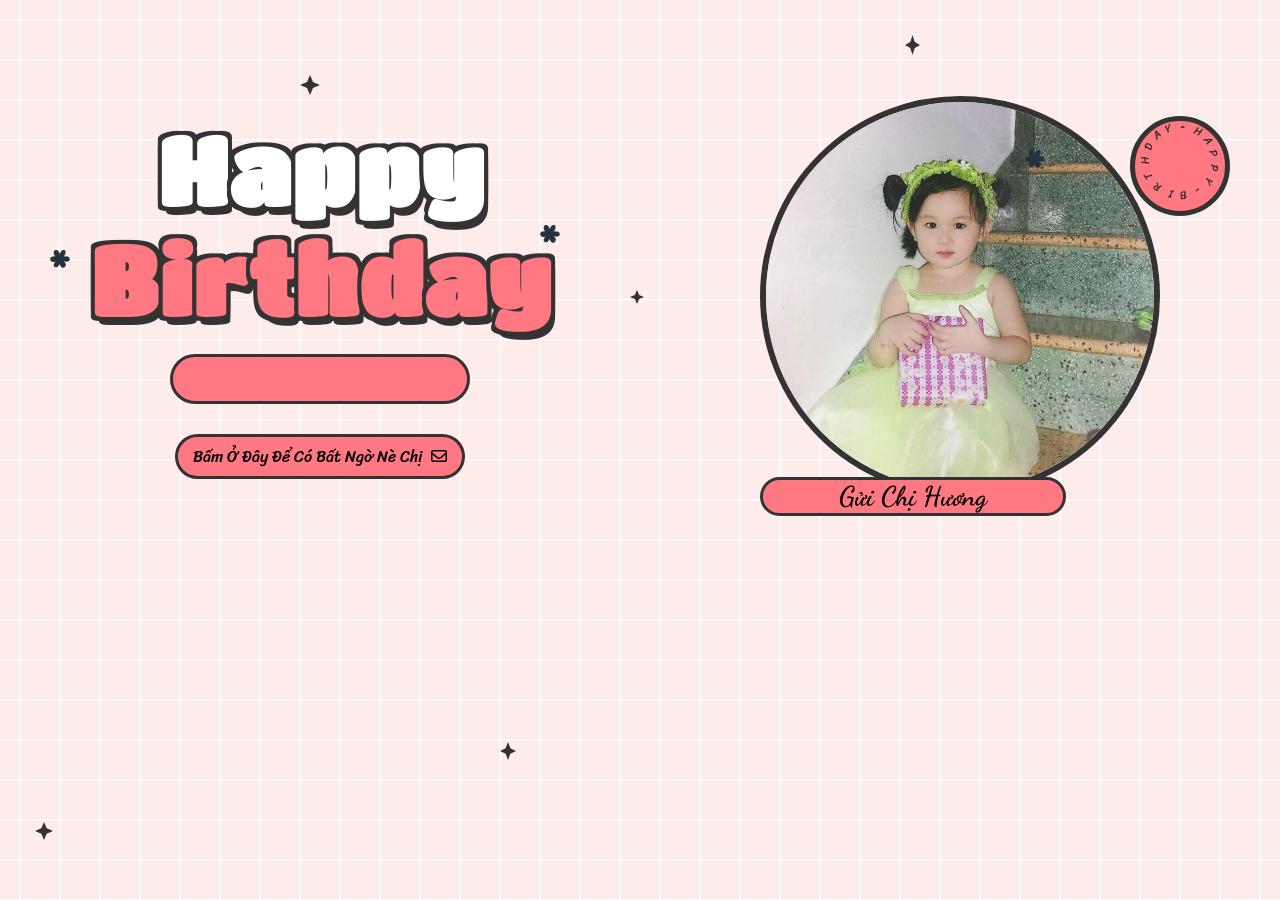
==== commit 9d09b462: "fixing the poisition" ====
--- a/frame code/index.html
+++ b/frame code/index.html
@@ -160,7 +160,7 @@
 </body>
 <script>
     let datetxt = "Ngày 6 Tháng 8";
-    let datatxtletter = "My love. You are a very special girl. I always silently thank you for coming into my life. Today, I wish you all the best, lots of health, and lots of joy. I always hope we will celebrate many more birthdays like this together. Happy birthday to you.💕";
+    let datatxtletter = ""
     let titleLetter = "To you";
     let charArrDate = datetxt.split('');
     let charArrDateLetter = datatxtletter.split('');
--- a/frame code/style.css
+++ b/frame code/style.css
@@ -56,7 +56,7 @@
     width: 100%;
     position: relative;
     display: flex;
-    padding-top: 3rem;
+    padding-top: 6rem;
 }
 .content .left, .content .right{
     position: relative;
@@ -65,11 +65,12 @@
     justify-content: center;
     align-items: center;
 }
-.content .left{
-    width: 40%;
-}
+.content .left,
 .content .right{
-    width: 60%;
+    flex: 1;
+    display: flex;
+    flex-direction: column;
+    align-items: center;
 }
 .left .btn{
     transform: scale(0);
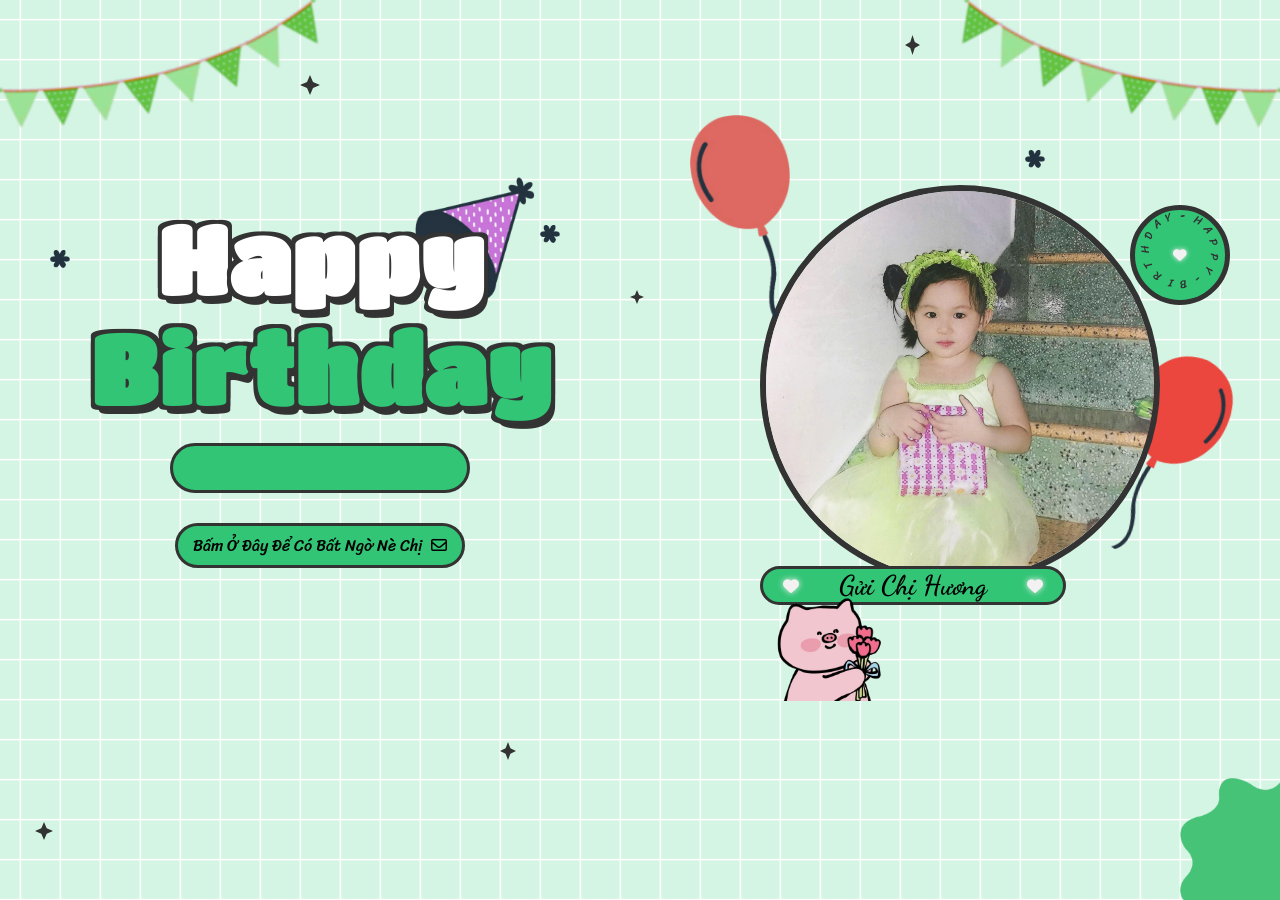
==== commit c52a62c4: "changing color and sticker" ====
--- a/frame code/index.html
+++ b/frame code/index.html
@@ -118,7 +118,7 @@
             <img src="./images/decorate.png" alt="" width="100">
         </div>
         <div class="smiley__icon">
-            <img src="./images/smiley_icon.png" alt="" width="100">
+            <img src="./images/smiley_icon.png" alt="" width="125">
         </div>
 
 
--- a/frame code/style.css
+++ b/frame code/style.css
@@ -7,11 +7,11 @@
     box-sizing: border-box;
 }
 :root{
-    --color-pink: #feecea;
+    --color-green: #d5f5e4;
     --color-white: #fff;
     --color-black: #333;
-    --color-text-pink: #FF7882;
-    --color-heart: #FF7882;
+    --color-text-green: #32c576;
+    --color-heart: #f3f1f1;
     --color-bg-letter: #fff8e4;
     --color-border: #DACCBF;
 }
@@ -24,7 +24,7 @@
     margin: 0;
     padding: 0;
     height: 100%;
-    background-image:linear-gradient(var(--color-pink), var(--color-pink));
+    background-image:linear-gradient(var(--color-green), var(--color-green));
 }
 #wrapper{
     position: relative;
@@ -79,7 +79,7 @@
 #btn__letter{
     position: relative;
     margin-top: 30px;
-    background-color: var(--color-text-pink);
+    background-color: var(--color-text-green);
     outline: none;
     padding: 5px 15px;
     font-size: 1rem;
@@ -159,12 +159,12 @@
     }
 }
 .title .birthday{
-    color: var(--color-text-pink);
+    color: var(--color-text-green);
 }
 
 .title .hat{
     position: absolute;
-    right: 45px;
+    right: 100px;
     top: -350px;
     transform: rotate(-40deg);
     z-index: -1;
@@ -185,7 +185,7 @@
     display: flex;
     justify-content:space-around;
     align-items: center;
-    background-color: var(--color-text-pink);
+    background-color: var(--color-text-green);
     border-radius: 50px;
     margin-top: 20px;
     font-family: "Sriracha", cursive;
@@ -294,7 +294,7 @@
 .text__cricle{
     width: 100px;
     height: 100px;
-    background-color: var(--color-text-pink);
+    background-color: var(--color-text-green);
     border-radius: 50%;
     border: 5px solid var(--color-black);
     display: flex;
@@ -449,8 +449,8 @@
 }
 .smiley__icon{
     position: absolute;
-    bottom: 180px;
-    left: 600px;
+    bottom: 195px;
+    left: 60%;
     transform: scale(0);
     animation: scaleCricle 3s 15s forwards ease-in-out;
 }
@@ -668,7 +668,7 @@
         position: relative;
         margin-top: 17px;
         width: 209px;
-        background-color: var(--color-text-pink);
+        background-color: var(--color-text-green);
         outline: none;
         padding: 6px 4px;
         font-size: 1rem;
